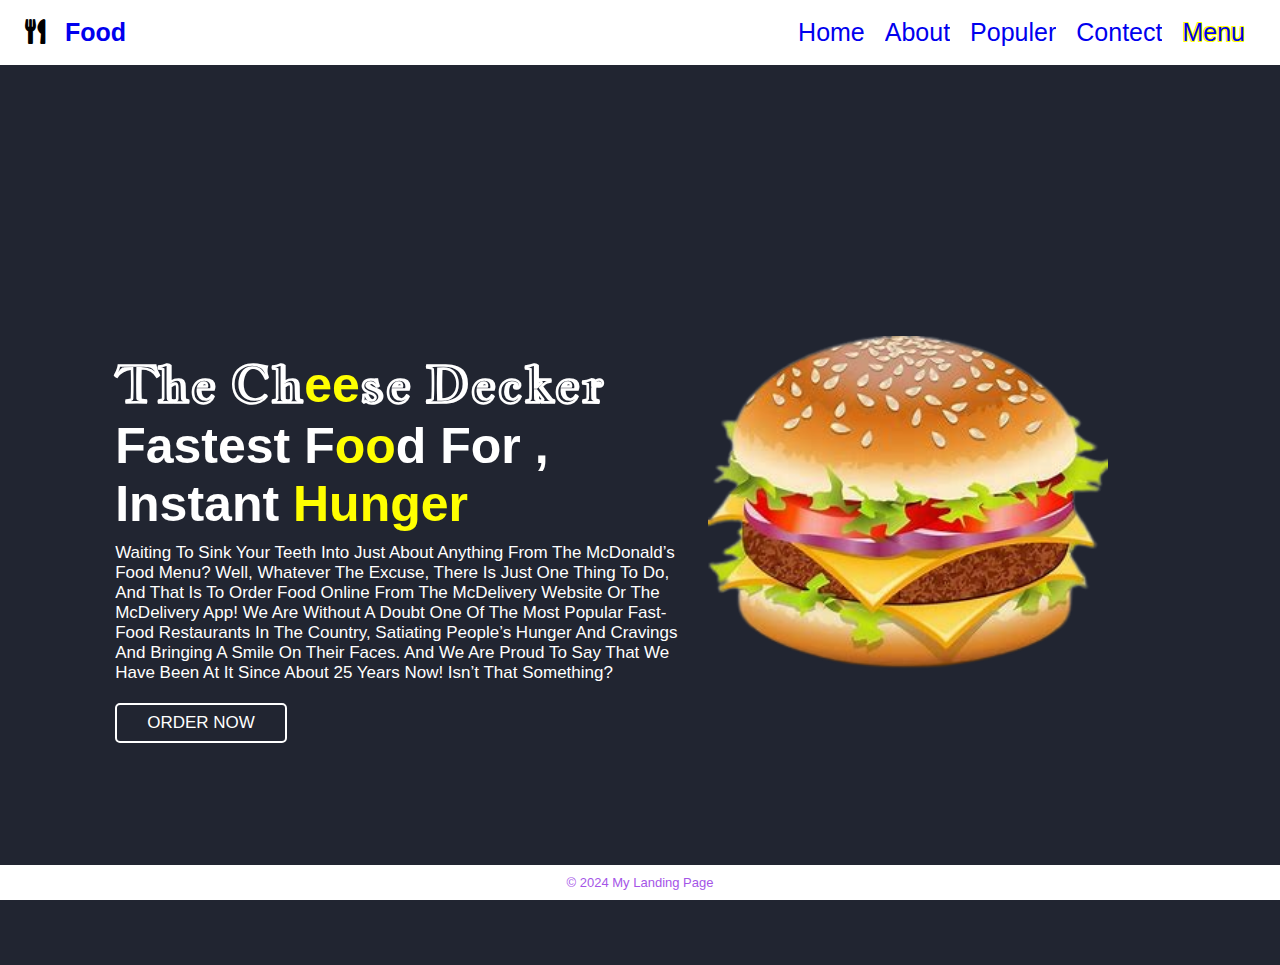
==== Task_1_Landing_Page/index.html @ ef459ba8 "Add files via upload" ====
<!DOCTYPE html>
<html lang="en">
    <head>
        <meta charset="UTF-8">
        <meta name="viewport" content="width=device-width, initial-scale=1.0">
        <title>Document</title>
        <link rel="stylesheet" href="style.css">
        <link rel="stylesheet"
            href="https://cdnjs.cloudflare.com/ajax/libs/font-awesome/5.15.3/css/all.min.css">

    </head>
    <body>
        <header>
            <section class="nav">
                <div class="logo">
                    <a href="#"><i class="fas fa-utensils"></i>food</a>
                </div>

                <input type="checkbox" id="menu-toggle">
                <label for="menu-toggle" class="menu-button-container">
                    <div class="menu-button"></div>
                </label>

                <ul class="menu">
                    <li><a href="#home">Home</a></li>
                    <li><a href="#about">About</a></li>
                    <li><a href="#populer">Populer</a></li>
                    <li><a href="#contect">Contect</a></li>
                    <li><a href="#menu" class="order">Menu</a></li>
                </ul>
            </section>
        </header>


        <section class="home" id="home ">
            <div class="content">

                <h3 class="mainfont">
                    The Ch<span class="yellowColor">ee</span>se Decker
                </h3>
                <h3>
                    fastest f<span class="yellowColor">oo</span>d for , instant
                    <span class="yellowColor">Hunger</span>
                </h3>
                <p>
                    Waiting to sink your teeth into just about anything from the McDonald’s food menu? Well, whatever the excuse, there is just one thing to do, and that is to order food online from the McDelivery website or the McDelivery app! We are without a doubt one of the most popular fast-food restaurants in the country, satiating people’s hunger and cravings and bringing a smile on their faces. And we are proud to say that we have been at it since about 25 years now! Isn’t that something?
                </p>

                <a href="# " class="btn">ORDER NOW</a>
            </div>


            <div class="image">
                <img src="burger-img.png" alt="burger-image" />
            </div>
        </section>


        <footer>
            <p>&copy; 2024 My Landing Page</p>
        </footer>
    </body>
</html>
---- Task_1_Landing_Page/style.css ----
@import url("https://fonts.googleapis.com/css2?family=Jacques+Francois+Shadow&display=swap");
* {
  font-family: "Nunito", sans-serif;
  margin: 0;
  padding: 0;
  box-sizing: border-box;
  outline: none;
  border: none;
  text-decoration: none;
  text-transform: capitalize;
  transition: all 0.2s linear;
}

html {
  font-size: 62.5%;
  overflow: hidden;
}

body {
  background: #212531;
  margin: 0;
}

header {
  margin: 0px;
}

<!-- styling the navigation menu -- > a {
  text-decoration: none;
  color: #000;
}

ul {
  list-style: none;
}

section {
  padding: 2rem 9%;
}

.logo {
  font-size: 2.5rem;
  font-weight: bolder;
  color: #666;
  display: inline-block;
}

.logo i {
  padding-right: 2rem;
  color: black;
}

.order {
  text-shadow: -1px -1px 0 yellow, 1px -1px 0 yellow, -1px 1px 0 yellow,
    1px 1px yellow;
}

.nav {
  display: flex;
  flex-direction: row;
  align-items: center;
  justify-content: space-between;
  background: white;
  color: black;
  height: 65px;
  padding: 1em;
  font-size: 25px;
}

.menu li:hover {
  cursor: pointer;
  transform: scale(1.2);
}

.menu {
  display: flex;
  flex-direction: row;
  list-style-type: none;
  margin: 0;
}

.menu > li {
  margin: 0 1rem;
  overflow: hidden;
}

.menu-button-container {
  display: none;
  height: 100%;
  width: 30px;
  cursor: pointer;
  flex-direction: column;
  justify-content: center;
  align-items: center;
}

#menu-toggle {
  display: none;
}

.menu-button,
.menu-button::before,
.menu-button::after {
  display: block;
  background-color: black;
  position: absolute;
  height: 6px;
  width: 32px;
  border-radius: 3px;
  color: white;
}

.menu-button::before {
  content: "";
  margin-top: -8px;
}

.menu-button::after {
  content: "";
  margin-top: 8px;
}

#menu-toggle:checked + .menu-button-container .menu-button::before {
  margin-top: 0px;
  transform: rotate(45deg);
}

#menu-toggle:checked + .menu-button-container .menu-button {
  background: rgba(255, 255, 255, 0);
}

#menu-toggle:checked + .menu-button-container .menu-button::after {
  margin-top: 0px;
  transform: rotate(-45deg);
}

.home {
  display: flex;
  flex-wrap: wrap;
  gap: 1.5rem;
  min-height: 100vh;
  align-items: center;
}

.home .content {
  flex: 1 1 40rem;
  padding-top: 6.5rem;
}

.home .image {
  flex: 1 1 30rem;
}

.home .image img {
  width: 90%;
  height: 90%;
  padding: 1rem;
  animation: float 3s linear infinite;
}

@keyframes float {
  0%,
  100% {
    transform: translateY(0rem);
  }
  50% {
    transform: translateY(3rem);
  }
}

.home .content h3 {
  font-size: 5rem;
  color: white;
}

.yellowColor {
  color: yellow;
}

.mainfont {
  font-family: "Jacques Francois Shadow", cursive;
}

.home .content p {
  font-size: 1.7rem;
  color: white;
  padding: 1rem 0;
}

.heading {
  text-align: center;
  font-size: 3.5rem;
  padding: 1rem;
  color: #666;
}

.btn {
  display: inline-block;
  padding: 0.8rem 3rem;
  border: 0.2rem solid white;
  color: white;
  cursor: pointer;
  font-size: 1.7rem;
  border-radius: 0.5rem;
  position: relative;
  overflow: hidden;
  z-index: 0;
  margin: 1rem 1rem 0 0;
}

.btn:hover {
  color: #fff;
}

@media (max-width: 991px) {
  html {
    font-size: 55%;
  }
  header {
    padding: 2rem;
  }
  section {
    padding: 2rem;
  }
}

@media (max-width: 768px) {
  .menu-button-container {
    display: flex;
  }
  .menu {
    position: absolute;
    top: 0;
    margin-top: 50px;
    left: 0;
    flex-direction: column;
    width: 100%;
    justify-content: center;
    align-items: center;
    padding: 2rem;
  }
  .menu li:hover {
    transform: scale(1);
  }
  #menu-toggle ~ .menu li {
    height: 0;
    margin: 0;
    padding: 0;
    border: 0;
  }
  #menu-toggle:checked ~ .menu li {
    border: 1px solid #9f9a9a;
    height: 2.5em;
    padding: 0.5em;
  }
  .menu > li {
    display: flex;
    justify-content: center;
    margin: 0;
    padding: 0.5em 0;
    width: 100%;
    color: black;
    background-color: #e8e8e8;
  }
  .menu > li:not(:last-child) {
    border-bottom: 1px solid #444;
  }
}

@media (max-width: 450px) {
  html {
    font-size: 50%;
    overflow-x: hidden;
    overflow-y: scroll;
    text-align: center;
  }
}

footer {
  background-color: #fff;
  color: rgb(165, 85, 231);
  text-align: center;
  padding: 1rem;
  position: fixed;
  bottom: 0;
  width: 100%;
  font-size: small;
}
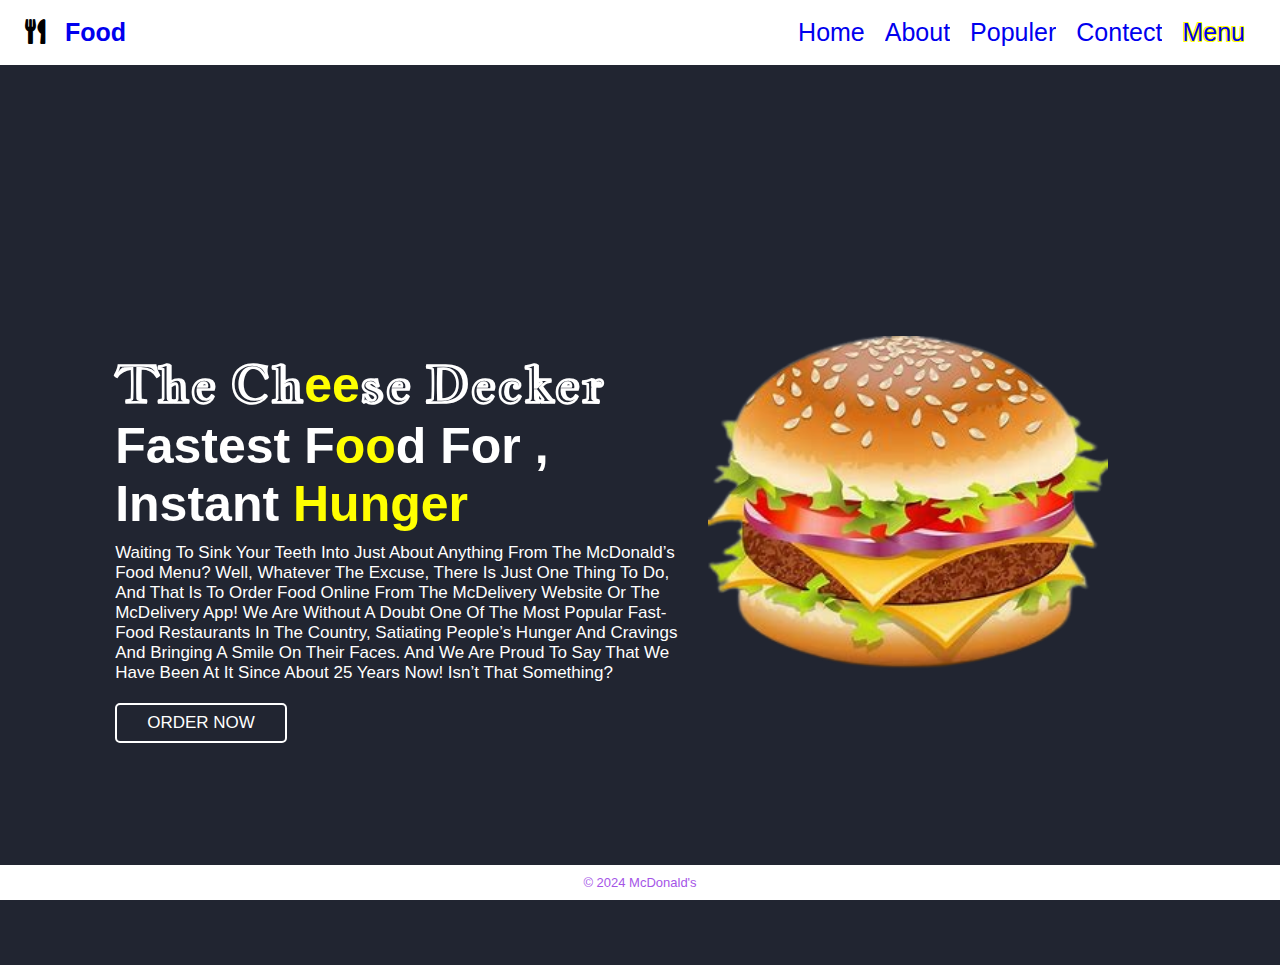
==== commit 5dd2392d: "index.html" ====
--- a/Task_1_Landing_Page/index.html
+++ b/Task_1_Landing_Page/index.html
@@ -3,7 +3,7 @@
     <head>
         <meta charset="UTF-8">
         <meta name="viewport" content="width=device-width, initial-scale=1.0">
-        <title>Document</title>
+        <title>McDonald's</title>
         <link rel="stylesheet" href="style.css">
         <link rel="stylesheet"
             href="https://cdnjs.cloudflare.com/ajax/libs/font-awesome/5.15.3/css/all.min.css">
@@ -57,7 +57,7 @@
 
 
         <footer>
-            <p>&copy; 2024 My Landing Page</p>
+            <p>&copy;  2024 McDonald's</p>
         </footer>
     </body>
-</html>+</html>
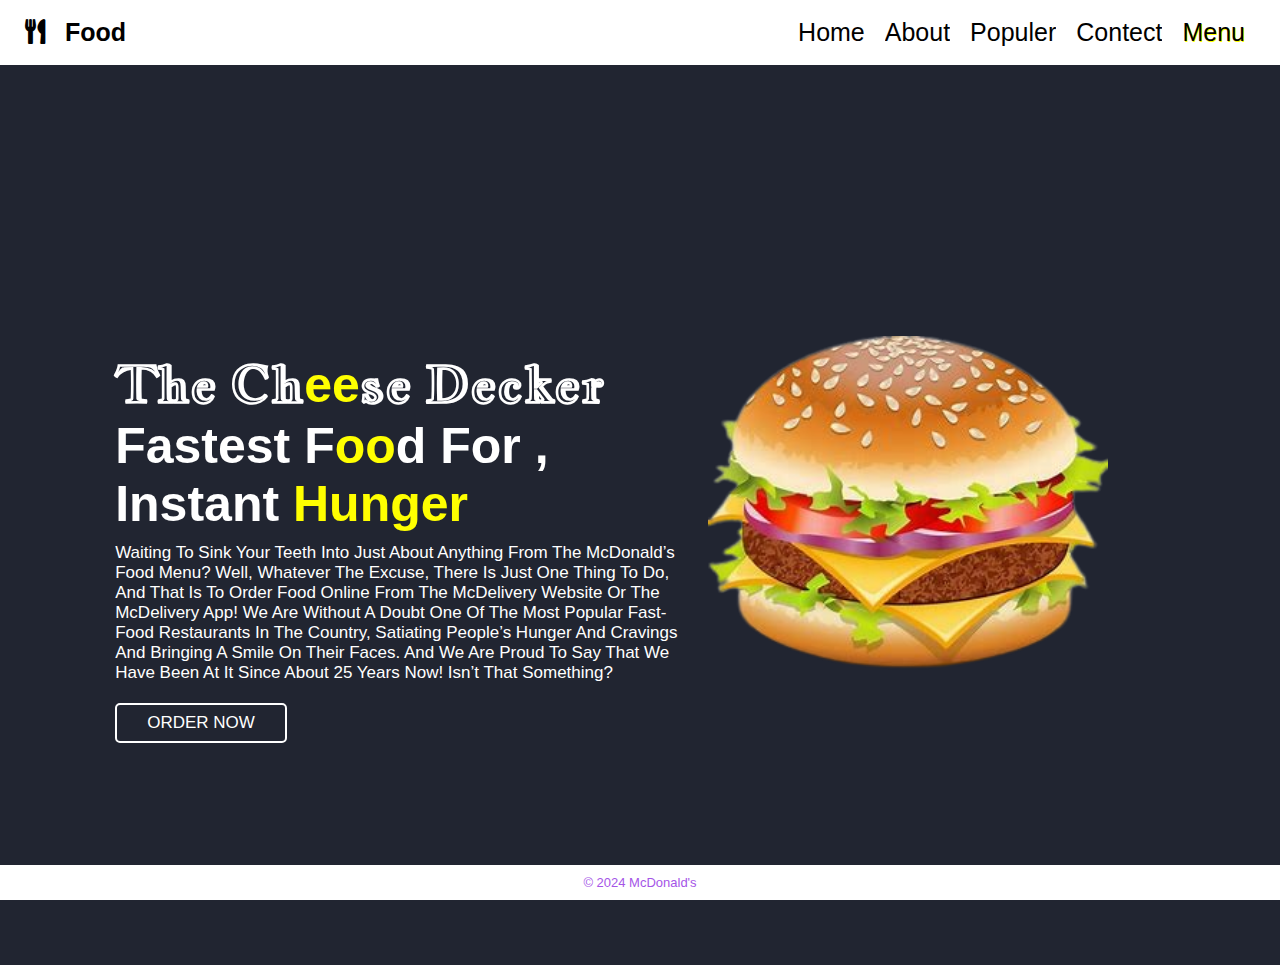
==== commit e8235bbf: "index.html" ====
--- a/Task_1_Landing_Page/index.html
+++ b/Task_1_Landing_Page/index.html
@@ -7,7 +7,7 @@
         <link rel="stylesheet" href="style.css">
         <link rel="stylesheet"
             href="https://cdnjs.cloudflare.com/ajax/libs/font-awesome/5.15.3/css/all.min.css">
-
+        <link rel="icon" href="favicon.ico">
     </head>
     <body>
         <header>
--- a/Task_1_Landing_Page/style.css
+++ b/Task_1_Landing_Page/style.css
@@ -25,7 +25,7 @@
   margin: 0px;
 }
 
-<!-- styling the navigation menu -- > a {
+a {
   text-decoration: none;
   color: #000;
 }
@@ -51,8 +51,7 @@
 }
 
 .order {
-  text-shadow: -1px -1px 0 yellow, 1px -1px 0 yellow, -1px 1px 0 yellow,
-    1px 1px yellow;
+  text-shadow: 1px 1px yellow;
 }
 
 .nav {
